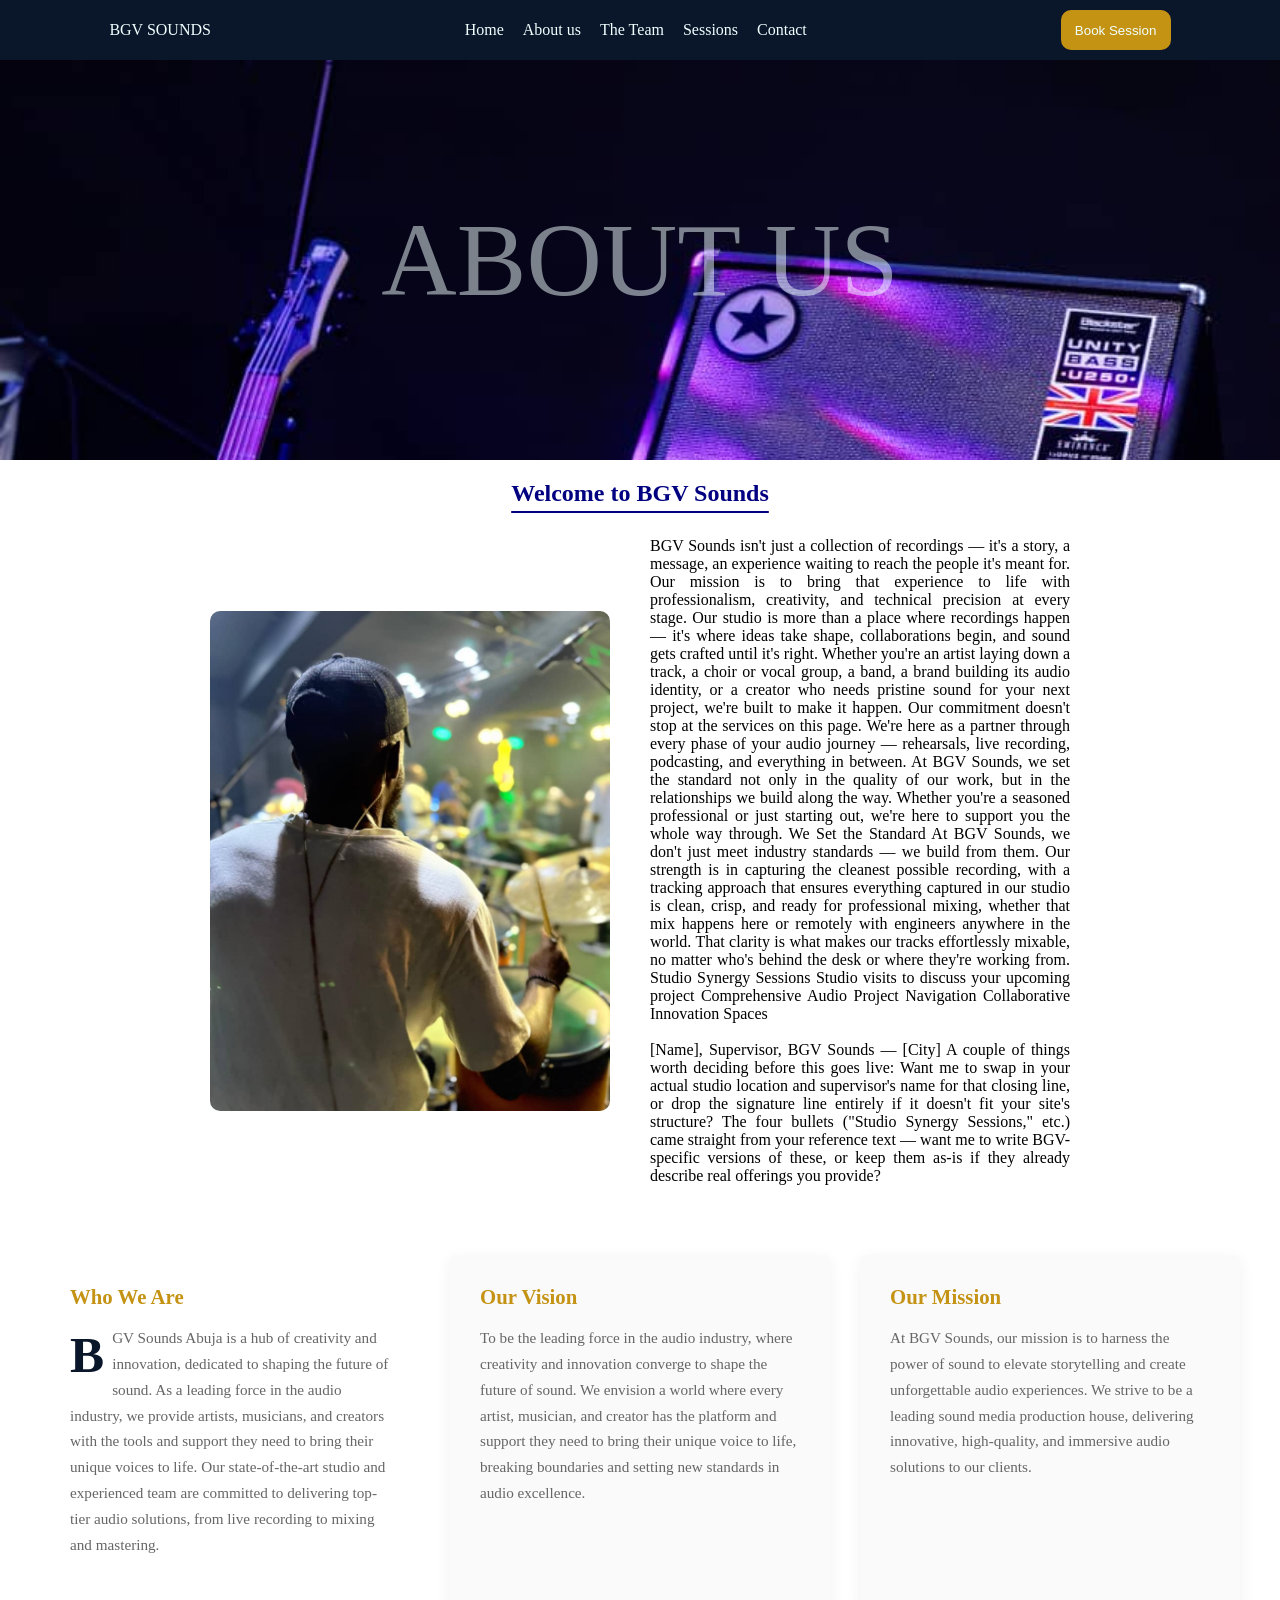
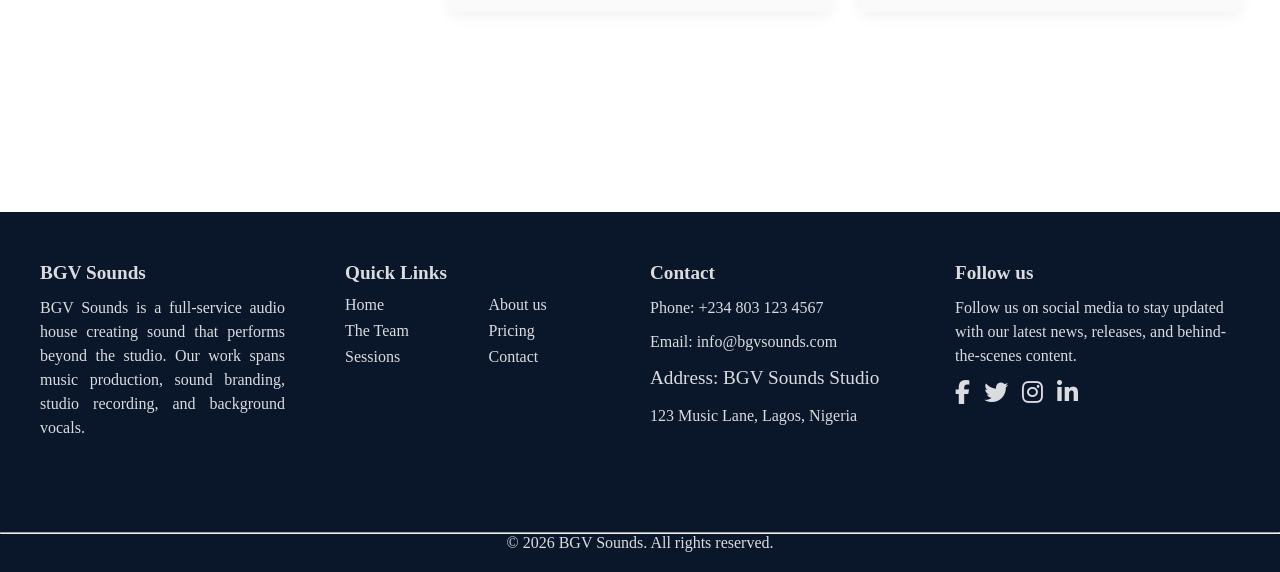
==== about.html @ fa3725f4 "update" ====
<!DOCTYPE html>
<html lang="en">
<head>
    <meta charset="UTF-8">
    <meta name="viewport" content="width=device-width, initial-scale=1.0">
    <title>BGV Sounds - About Us</title>
    <link rel="stylesheet" href="about.css">
    <link rel="shortcut icon" href="logo.JPG.jpeg" type="image/x-icon">
    <link rel="preconnect" href="https://fonts.googleapis.com">
    <link rel="preconnect" href="https://fonts.gstatic.com" crossorigin>
    <link href="https://fonts.googleapis.com/css2?family=Cedarville+Cursive&family=Lato:ital,wght@0,100;0,300;0,400;0,700;0,900;1,100;1,300;1,400;1,700;1,900&display=swap" rel="stylesheet">
    <link rel="stylesheet" href="https://cdnjs.cloudflare.com/ajax/libs/font-awesome/6.5.2/css/all.min.css" />

</head>
<body>
    <nav>
        <input type="checkbox" id="nav-toggle" class="nav-toggle">
        <label for="nav-toggle" class="hamburger">
            <span></span>
            <span></span>
            <span></span>
        </label>

        <section class="navlogo">
            <ul>
                <li><a href="#hero">BGV SOUNDS</a></li>
            </ul>
        </section>

        <section class="nav nav-links">
            <ul>
                <li><a href="studio.html">Home</a></li>
                <li><a href="about.html">About us</a></li>
                <li><a href="team.html">The Team</a></li>
                <li><a href="sessions.html">Sessions</a></li>
                <li><a href="contact.html">Contact</a></li>
            </ul>
        </section>

        <section class="nav">
            <button type="button" class="sess">Book Session</button>
        </section>
    </nav>
</header>

<!-- Hero Section -->
<div id="hero">
    
      <p class="text"> ABOUT US</p> 
</div>
<!-- About Section -->
    <div class="about-wrapper">
        <h2 class="h2">Welcome to BGV Sounds</h2>


        <section class="about-section">
            
        <img src="IMG_19.JPG.jpeg" alt="...">
            <section class="about">
            BGV Sounds isn't just a collection of recordings — it's a story, a message, an experience waiting to reach the people it's meant for. Our mission is to bring that experience to life with professionalism, creativity, and technical precision at every stage.

                Our studio is more than a place where recordings happen — it's where ideas take shape, collaborations begin, and sound gets crafted until it's right. Whether you're an artist laying down a track, a choir or vocal group, a band, a brand building its audio identity, or a creator who needs pristine sound for your next project, we're built to make it happen.

                Our commitment doesn't stop at the services on this page. We're here as a partner through every phase of your audio journey — rehearsals, live recording, podcasting, and everything in between. At BGV Sounds, we set the standard not only in the quality of our work, but in the relationships we build along the way. Whether you're a seasoned professional or just starting out, we're here to support you the whole way through.

                We Set the Standard

                At BGV Sounds, we don't just meet industry standards — we build from them. Our strength is in capturing the cleanest possible recording, with a tracking approach that ensures everything captured in our studio is clean, crisp, and ready for professional mixing, whether that mix happens here or remotely with engineers anywhere in the world. That clarity is what makes our tracks effortlessly mixable, no matter who's behind the desk or where they're working from.

                Studio Synergy Sessions
                Studio visits to discuss your upcoming project
                Comprehensive Audio Project Navigation
                Collaborative Innovation Spaces

                <br><br>
                [Name], Supervisor, BGV Sounds — [City]

                A couple of things worth deciding before this goes live:

                Want me to swap in your actual studio location and supervisor's name for that closing line, or drop the signature line entirely if it doesn't fit your site's structure?
                The four bullets ("Studio Synergy Sessions," etc.) came straight from your reference text — want me to write BGV-specific versions of these, or keep them as-is if they already describe real offerings you provide?
            </section>
        </section>
    </div>

    <div class="who-we-are">
        <section class="wwa-card">
            <h3>Who We Are</h3>
            <p class="drop-cap">BGV Sounds Abuja is a hub of creativity and innovation, dedicated to shaping the future of sound. As a leading force in the audio industry, we provide artists, musicians, and creators with the tools and support they need to bring their unique voices to life. Our state-of-the-art studio and experienced team are committed to delivering top-tier audio solutions, from live recording to mixing and mastering.</p>
          
        </section>

        <section class="wwa-card">
            <h3>Our Vision</h3>
            <p>To be the leading force in the audio industry, where creativity and innovation converge to shape the future of sound. We envision a world where every artist, musician, and creator has the platform and support they need to bring their unique voice to life, breaking boundaries and setting new standards in audio excellence.</p>
          
        </section>

        <section class="wwa-card">
            <h3>Our Mission</h3>
            <p>At BGV Sounds, our mission is to harness the power of sound to elevate storytelling and create unforgettable audio experiences. We strive to be a leading sound media production house, delivering innovative, high-quality, and immersive audio solutions to our clients.</p>
          
        </section>
    </div>


     <footer>
        <div id="footer">
    <section class="foot1">
        <h2 class="contact">BGV Sounds</h2>
        <p class="about-text">BGV Sounds is a full-service audio house creating sound that performs beyond the studio. Our work spans music production, sound branding, studio recording, and background vocals.</p>
    </section>

    <section class="foot2">
        <h2 class="contact">Quick Links</h2>
        <ul class="link-grid">
            <li><a href="#hero">Home</a></li>
            <li><a href="#about">About us</a></li>
            <li><a href="#team">The Team</a></li>
            <li><a href="#pricing">Pricing</a></li>
            <li><a href="#sessions">Sessions</a></li>
            <li><a href="#contact">Contact</a></li>
        </ul>
    </section>

    <section class="foot1">
        <h2 class="contact">Contact</h2>
        <p>Phone: +234 803 123 4567</p>
        <p>Email: info@bgvsounds.com</p>
        <p class="contact">Address: BGV Sounds Studio</p>
        <p>123 Music Lane, Lagos, Nigeria</p>
    </section>

    <section class="foot1">
        <h2 class="contact">Follow us</h2>
        <p>Follow us on social media to stay updated with our latest news, releases, and behind-the-scenes content.</p>
        <section class="social-icons">
            <a href="https://www.facebook.com/BGV-Sounds-123456789" target="_blank" rel="noopener"><i class="fab fa-facebook-f"></i></a>
            <a href="https://twitter.com/BGV_Sounds" target="_blank" rel="noopener"><i class="fab fa-twitter"></i></a>
            <a href="https://www.instagram.com/BGV_Sounds/" target="_blank" rel="noopener"><i class="fab fa-instagram"></i></a>
            <a href="https://www.linkedin.com/company/bgv-sounds/" target="_blank" rel="noopener"><i class="fab fa-linkedin-in"></i></a>
        </section>
    </section>
</div>

    <section class="copyright">
        <hr>
        <p>&copy; 2026 BGV Sounds. All rights reserved.</p>
    </section>
</footer>

</body>
</html>
---- about.css ----
*{
    margin: 0;
    padding: 0;
}
html{
    scroll-behavior: smooth;
}
.lato-thin {
  font-family: "Lato", sans-serif;
  font-weight: 100;
  font-style: normal;
}

.lato-light {
  font-family: "Lato", sans-serif;
  font-weight: 300;
  font-style: normal;
}

.lato-regular {
  font-family: "Lato", sans-serif;
  font-weight: 400;
  font-style: normal;
}

.lato-bold {
  font-family: "Lato", sans-serif;
  font-weight: 700;
  font-style: normal;
}

.lato-black {
  font-family: "Lato", sans-serif;
  font-weight: 900;
  font-style: normal;
}

.lato-thin-italic {
  font-family: "Lato", sans-serif;
  font-weight: 100;
  font-style: italic;
}

.lato-light-italic {
  font-family: "Lato", sans-serif;
  font-weight: 300;
  font-style: italic;
}

.lato-regular-italic {
  font-family: "Lato", sans-serif;
  font-weight: 400;
  font-style: italic;
}

.lato-bold-italic {
  font-family: "Lato", sans-serif;
  font-weight: 700;
  font-style: italic;
}

.lato-black-italic {
  font-family: "Lato", sans-serif;
  font-weight: 900;
  font-style: italic;
}

/* navbar */
nav,.nav{
    height: 50px;
    background-color: rgba(10, 22, 42, 1) ;
    display: flex;
    justify-content: space-around;
    align-items: center;
    gap: 20px;
    position: sticky;
    top: 0px;

}
ul li{
  list-style: none;
  display: inline-block;
  margin-right: 15px;
  
}
.navb a{
  color:azure ;
  text-underline-offset: 2px;
  text-decoration-color: transparent;
  transition: text-underline-offset 0.3s ease, text-decoration-color 0.3s ease;

}
.navb a:hover{
    color:rgb(207, 222, 222) ;
    text-underline-offset: 6px;
  text-decoration-color: currentColor;
    
}
.navlogo a{
  color:azure ;
  text-underline-offset: 2px;
  text-decoration-color: transparent;
  transition: text-underline-offset 0.3s ease, text-decoration-color 0.3s ease;

}
.navlogo a:hover{
    color:rgb(207, 222, 222) ;
    text-underline-offset: 6px;
  text-decoration-color: currentColor;
    
}

.nav-links a{
  color:azure ;
  text-underline-offset: 2px;
  text-decoration-color: transparent;
  transition: text-underline-offset 0.3s ease, text-decoration-color 0.3s ease;

}
.nav-links a:hover{
    color:rgb(207, 222, 222) ;
    text-underline-offset: 6px;
  text-decoration-color: currentColor;
    
}

.sess{
    text-decoration: none;
    color:azure ;
    padding: 2px;
    background-color: rgb(197, 147, 20);
    border: 2px solid rgb(197, 147, 20);
}
.sess:hover{
    background-color:rgb(181, 134, 13) ;
}
nav{
  position: fixed;
  top: 0;
  left: 0;
  width: 100%;
  height: 60px;     
  z-index: 1000;
}
button{
  height: 40px;
  width: 110px;
  border-radius: 10px;
}


.nav-toggle{
    display: none;
}

/* Hamburger icon */
.hamburger{
    display: none;
    flex-direction: column;
    justify-content: space-between;
    width: 28px;
    height: 20px;
    cursor: pointer;
    z-index: 1001;
}

.hamburger span{
    display: block;
    height: 3px;
    width: 100%;
    background-color: azure;
    border-radius: 2px;
    transition: transform 0.3s ease, opacity 0.3s ease;
}


.nav-toggle:checked ~ .hamburger span:nth-child(1){
    transform: translateY(8.5px) rotate(45deg);
}
.nav-toggle:checked ~ .hamburger span:nth-child(2){
    opacity: 0;
}
.nav-toggle:checked ~ .hamburger span:nth-child(3){
    transform: translateY(-8.5px) rotate(-45deg);
}

/* Responsive behavior */
@media (max-width: 768px){
    .hamburger{
        display: flex;
    }

    .navb{
        position: fixed;
        top: 60px;
        left: 0;
        width: 100%;
        flex-direction: column;
        align-items: center;
        gap: 0;
        background-color: rgba(10, 22, 42, 1);
        max-height: 0;
        overflow: hidden;
        transition: max-height 0.4s ease;
    }

    .navb li{
        margin-right: 0;
        width: 100%;
        text-align: center;
        padding: 15px 0;
    }

    
    .nav-toggle:checked ~ .navb{
        max-height: 400px; 
    }
}

 /* hero section */
#hero{
  position: relative;
  margin-top: 60px;  
  height: 400px;
  z-index: 1;
  background: url(IMG_02.JPG.jpeg);
  background-repeat: no-repeat;
    background-size: cover;
}

#hero .text{
  position: absolute;
  top: 50%;
  left: 50%;
  transform: translate(-50%, -50%);
  color: azure;
  text-align: center;
  font-size: clamp(2.5rem, 0.83rem + 7.12vw, 9.375rem);
  opacity: 0.5;
}

/* about */
   .about-wrapper{
    max-width: 900px;
    margin: 0 auto;
    padding: 0 20px;
}
 .h2{
  text-align: center;
  text-decoration: underline;
  text-underline-offset: 10px;
  color: navy;
  margin: 20px 0px 20px 0px;
}
      

.about-section{
    display: flex;
    align-items: center;
    gap: 40px;
    max-width: 900px;
    margin: 0 auto;
    padding: 10px 20px;
}

.about-section img{ 
    width: 400px;
    height: 500px;
    border-radius: 10px;
    flex-shrink: 0;
}

.about{
    width: 900px;
    text-align: justify;
}
.about p{
    font-size: 1rem;       
    line-height: 1.6;       
    height: 900px;
    overflow: hidden;      
    
}

.signature{
    margin-top: calc(1.6em * 3); 
}

.who-we-are{
    display: grid;
    grid-template-columns: repeat(3, 1fr);
    gap: 30px;
    max-width: 1200px;
    margin: 60px auto;
    padding: 0 20px;
}

.wwa-card{
    padding: 30px;
    border-radius: 6px;
}

.wwa-card:not(:first-child){
    background-color: #FAFAFA;
    box-shadow: 0 4px 16px rgba(10, 22, 42, 0.06);
}

.wwa-card h3{
    color: rgb(197, 147, 20); /* your gold accent, standing in for the reference's purple */
    font-size: 1.3rem;
    margin-bottom: 16px;
}

.wwa-card p{
    color: #666;
    font-size: 0.95rem;
    line-height: 1.7;
    margin-bottom: 24px;
}

/* Drop cap on the first card's opening letter, matching the reference */
.wwa-card p.drop-cap::first-letter{
    float: left;
    font-size: 3.2rem;
    line-height: 1;
    font-weight: 700;
    padding-right: 8px;
    padding-top: 4px;
    color: rgba(10, 22, 42, 1); /* your navy */
}

.read-more{
    display: inline-flex;
    align-items: center;
    gap: 6px;
    color: #666;
    text-decoration: none;
    font-size: 0.85rem;
    font-weight: 600;
    letter-spacing: 0.5px;
    text-transform: uppercase;
    padding-bottom: 16px;
    border-bottom: 1px solid #E0E0E0;
    width: 100%;
}

.read-more::before{
    content: "▶";
    font-size: 0.6rem;
    color: rgb(197, 147, 20);
}

.read-more:hover{
    color: rgba(10, 22, 42, 1);
}

@media (max-width: 900px){
    .who-we-are{
        grid-template-columns: 1fr;
    }
}

/* FOOTER */
#footer{
  display: grid;
  grid-template-columns: repeat(4, 1fr);
  gap: 20px;
  height: auto;
  min-height: 200px;
  padding: 50px 40px;
  margin-top: 200px;
  background-color: rgba(10, 22, 42, 1);
}

#footer section p,
#footer section a{
  color: rgba(255, 255, 255, 0.85);
}

#footer .contact{
  color: rgba(255, 255, 255, 0.85);
  margin-bottom: 12px;
  font-size: 1.2rem;
}

.about-text{
  text-align: justify;
  font-size: 0.95rem;
  line-height: 1.5;
  color: rgba(255, 255, 255, 0.85);
  margin-right: 40px;
}
#footer p{
  margin-bottom: 10px;
  font-size: 1rem;
  line-height: 1.5;
}

.link-grid{
  display: grid;
  grid-template-columns: repeat(2, 1fr);
  gap: 8px 2px;
  padding: 0;
}

.link-grid li{
  list-style: none;
}

.link-grid a{
  text-decoration: none;
  transition: color 0.2s ease;
}

.link-grid a:hover{
  color: rgb(197, 147, 20);
}

.social-icons{
  display: flex;
  gap: 14px;
  margin-top: 12px;
}

.fab{
  color: rgba(255, 255, 255, 0.85);
  font-size: 1.5rem;
  transition: color 0.2s ease;
}

.social-icons a:hover .fab{
  color: rgb(197, 147, 20);
}


/* COPYRIGHT SECTION */

.copyright{
background-color: rgba(10, 22, 42, 1);
color: rgba(255, 255, 255, 0.85);
  width: 100%;
  text-align: center;
  padding: 20px 0;
}



 /* Large desktops / high-res monitors */
@media (max-width: 1536px){  .about-wrapper,
    .about-section{
        max-width: 1100px;
    }
    #hero .text{
        font-size: clamp(2.5rem, 0.83rem + 7.12vw, 9.375rem);
    }
}

/* Standard desktops / laptops */
 @media (max-width: 1280px){
    .about-wrapper,
    .about-section{
        max-width: 900px;
    }
    #hero .text{
        font-size: clamp(2.5rem, 0.83rem + 7.12vw, 9.375rem);
    }
}

/* Small laptops / tablets in landscape */
@media (max-width: 1024px){
  
   .hamburger{
        display: flex;
    }

    .nav-links{
        position: fixed;
        top: 60px;
        left: 0;
        width: 100%;
        height: auto;
        background-color: rgba(10, 22, 42, 1);
        max-height: 0;
        overflow: hidden;
        transition: max-height 0.4s ease;
    }

    .nav-links ul{
        display: flex;
        flex-direction: column;
        align-items: center;
    }

    .nav-links li{
        list-style: none;
        width: 100%;
        text-align: center;
        padding: 15px 0;
        ;
    }

    .nav-links a{
        color: azure;
        text-decoration: none;
    }
    .navlogo ul li a{
        color: azure;
        text-decoration: none;
    }

    .nav-toggle:checked ~ .nav-links{
        max-height: 400px;
    }

    /* hero */
    #hero{
        height: 300px;
        width: 100%;
    }
    #hero .text{
      position: absolute;
        opacity: 0.5;
        font-size: clamp(2.5rem, 0.83rem + 7.12vw, 9.375rem);
        top: 40%;
        left: 50%;
    }
/* about */
   .about-wrapper{
    max-width: 768px;
    margin: 0 auto;
    padding: 0 20px;
}
 .h2{
  text-align: center;
  text-decoration: underline;
  text-underline-offset: 10px;
  color: navy;
  margin: 10px 0px 10px 0px;
}
      

.about-section{
    display: flex;
    align-items: center;
    gap: 40px;
    max-width: 768px;
    margin: 0 auto;
    padding: 0px 20px;
}

.about-section img{ 
    width: 300px;
    height: 500px;
    border-radius: 10px;
    flex-shrink: 0;
}

.about{
    width: 500px;
    text-align: justify;
}

  .strength{
    height: auto;
  }
  .strength .h2{
    margin-bottom: 20px;
  }
  .strength .specifics{
    grid-template-columns:repeat(2,1fr);
    gap: 20px;
  }
  
 }

/* Tablets in portrait */
@media (max-width: 768px){
   .hamburger{
        display: flex;
    }

    .nav-links{
        position: fixed;
        top: 60px;
        left: 0;
        width: 100%;
        height: auto;
        background-color: rgba(10, 22, 42, 1);
        max-height: 0;
        overflow: hidden;
        transition: max-height 0.4s ease;
    }

    .nav-links ul{
        display: flex;
        flex-direction: column;
        align-items: center;
    }

    .nav-links li{
        list-style: none;
        width: 100%;
        text-align: center;
        padding: 15px 0;
        ;
    }

    .nav-links a{
        color: azure;
        text-decoration: none;
    }
    .navlogo ul li a{
        color: azure;
        text-decoration: none;
    }

    .nav-toggle:checked ~ .nav-links{
        max-height: 400px;
    }

    /* hero */
    #hero{
        height: 300px;
        width: 100%;
    }
    #hero .text{
      position: absolute;
        opacity: 0.5;
        font-size:clamp(2.5rem, 0.83rem + 7.12vw, 9.375rem);
        top: 40%;
        left: 50%;
    }
/* about */
   .about-wrapper{
    max-width: 768px;
    margin: 0 auto;
    padding: 0 20px;
}
 .h2{
  text-align: center;
  text-decoration: underline;
  text-underline-offset: 10px;
  color: navy;
  margin: 20px 0px 20px 0px;
}
      

.about-section{
    display: flex;
    align-items: center;
    gap: 40px;
    max-width: 768px;
    margin: 0 auto;
    padding: 0px 20px;
}

.about-section img{ 
    width: 300px;
    height: 500px;
    border-radius: 10px;
    flex-shrink: 0;
}

.about{
    width: 500px;
    text-align: justify;
}

  .strength{
    height: auto;
  }
  .strength .h2{
    margin-bottom: 20px;
  }
  .strength .specifics{
    grid-template-columns:repeat(2,1fr);
    gap: 20px;
  }
  
 }



/* phones */

@media (max-width: 576px){
    .hamburger{
        display: flex;
    }

    .nav-links{
        position: fixed;
        top: 60px;
        left: 0;
        width: 100%;
        height: auto;
        background-color: rgba(10, 22, 42, 1);
        max-height: 0;
        overflow: hidden;
        transition: max-height 0.4s ease;
    }

    .nav-links ul{
        display: flex;
        flex-direction: column;
        align-items: center;
    }

    .nav-links li{
        list-style: none;
        width: 100%;
        text-align: center;
        padding: 15px 0;
        ;
    }

    .nav-links a{
        color: azure;
        text-decoration: none;
    }
    .navlogo ul li a{
        color: azure;
        text-decoration: none;
    }

    .nav-toggle:checked ~ .nav-links{
        max-height: 400px;
    }

    /* hero */
    #hero{
        height: 300px;
        width: 100%;
    }
    #hero .text{
      position: absolute;
        opacity: 0.5;
        font-size:clamp(2.5rem, 0.83rem + 7.12vw, 9.375rem);
        top: 40%;
        left: 47%;
            
    }
    /* about */
    #about{
      width: 100%;
  }
  .about-section{
    display: flex;
    flex-direction: column;
    text-align: center;
  }
  .about-section img{
    width: 100%;
    height: auto;
  }
  .about-section .about{
    width: 100%;
  }

  .strength{
    height: auto;
  }
  .strength .h2{
    margin-bottom: 20px;
  }
  .strength .specifics{
    grid-template-columns: 1fr;
    gap: 20px;
  }

  /* footer */
 #footer{
    grid-template-columns: repeat(2, 1fr);
  }
  .about-text{
    margin-right: 0;
    height: auto;
  }
  .copyright{
    font-size: 0.8rem;
  }
}

/* small phones */

@media (max-width: 375px){
   .hamburger{
        display: flex;
    }

    .nav-links{
        position: fixed;
        top: 60px;
        left: 0;
        width: 100%;
        height: auto;
        background-color: rgba(10, 22, 42, 1);
        max-height: 0;
        overflow: hidden;
        transition: max-height 0.4s ease;
    }

    .nav-links ul{
        display: flex;
        flex-direction: column;
        align-items: center;
    }

    .nav-links li{
        list-style: none;
        width: 100%;
        text-align: center;
        padding: 15px 0;
        ;
    }

    .nav-links a{
        color: azure;
        text-decoration: none;
    }
    .navlogo ul li a{
        color: azure;
        text-decoration: none;
    }

    .nav-toggle:checked ~ .nav-links{
        max-height: 400px;
    }

    /* hero */
    #hero{
        height: 300px;
        width: 100%;
    }
    #hero .text{
      position: absolute;
        opacity: 0.5;
        font-size:clamp(2.5rem, 0.83rem + 7.12vw, 9.375rem)  ;
        top: 40%;
        left: 6%;
    }

    /* about */
    #about{
      width: 100%;
  }
   /* about */
    #about{
      width: 100%;
  }
  .about-section{
    display: flex;
    flex-direction: column;
    text-align: center;
  }
  .about-section img{
    width: 100%;
    height: auto;
  }
  .about-section .about{
    width: 100%;
  }

  .strength{
    height: auto;
  }
  .strength .h2{
    margin-bottom: 20px;
  }
  .strength .specifics{
    grid-template-columns: 1fr;
    gap: 20px;
  }

  /* footer */
 #footer{
    grid-template-columns: repeat(2, 1fr);
  }
  .about-text{
    margin-right: 0;
    height: auto;
  }
  .copyright{
    font-size: 0.8rem;
  }
}

@media (max-width: 320px){
   .hamburger{
        display: flex;
    }

    .nav-links{
        position: fixed;
        top: 60px;
        left: 0;
        width: 100%;
        height: auto;
        background-color: rgba(10, 22, 42, 1);
        max-height: 0;
        overflow: hidden;
        transition: max-height 0.4s ease;
    }

    .nav-links ul{
        display: flex;
        flex-direction: column;
        align-items: center;
    }

    .nav-links li{
        list-style: none;
        width: 100%;
        text-align: center;
        padding: 15px 0;
        ;
    }

    .nav-links a{
        color: azure;
        text-decoration: none;
    }
    .navlogo ul li a{
        color: azure;
        text-decoration: none;
    }

    .nav-toggle:checked ~ .nav-links{
        max-height: 400px;
    }

    /* hero */
    #hero{
        height: 300px;
        width: 100%;
    }
    #hero .text{
      position: absolute;
        opacity: 0.5;
        font-size:clamp(2.5rem, 0.83rem + 7.12vw, 9.375rem)  ;
        top: 40%;
        left: 41%;
    }

    /* about */
    #about{
      width: 100%;
  }
   /* about */
    #about{
      width: 100%;
  }
  .about-section{
    display: flex;
    flex-direction: column;
    text-align: center;
  }
  .about-section img{
    width: 100%;
    height: auto;
  }
  .about-section .about{
    width: 100%;
  }

  .strength{
    height: auto;
  }
  .strength .h2{
    margin-bottom: 20px;
  }
  .strength .specifics{
    grid-template-columns: 1fr;
    gap: 20px;
  }

  /* footer */
 #footer{
    grid-template-columns: repeat(2, 1fr);
  }
  .about-text{
    margin-right: 0;
    height: auto;
  }
  .copyright{
    font-size: 0.8rem;
  }
}
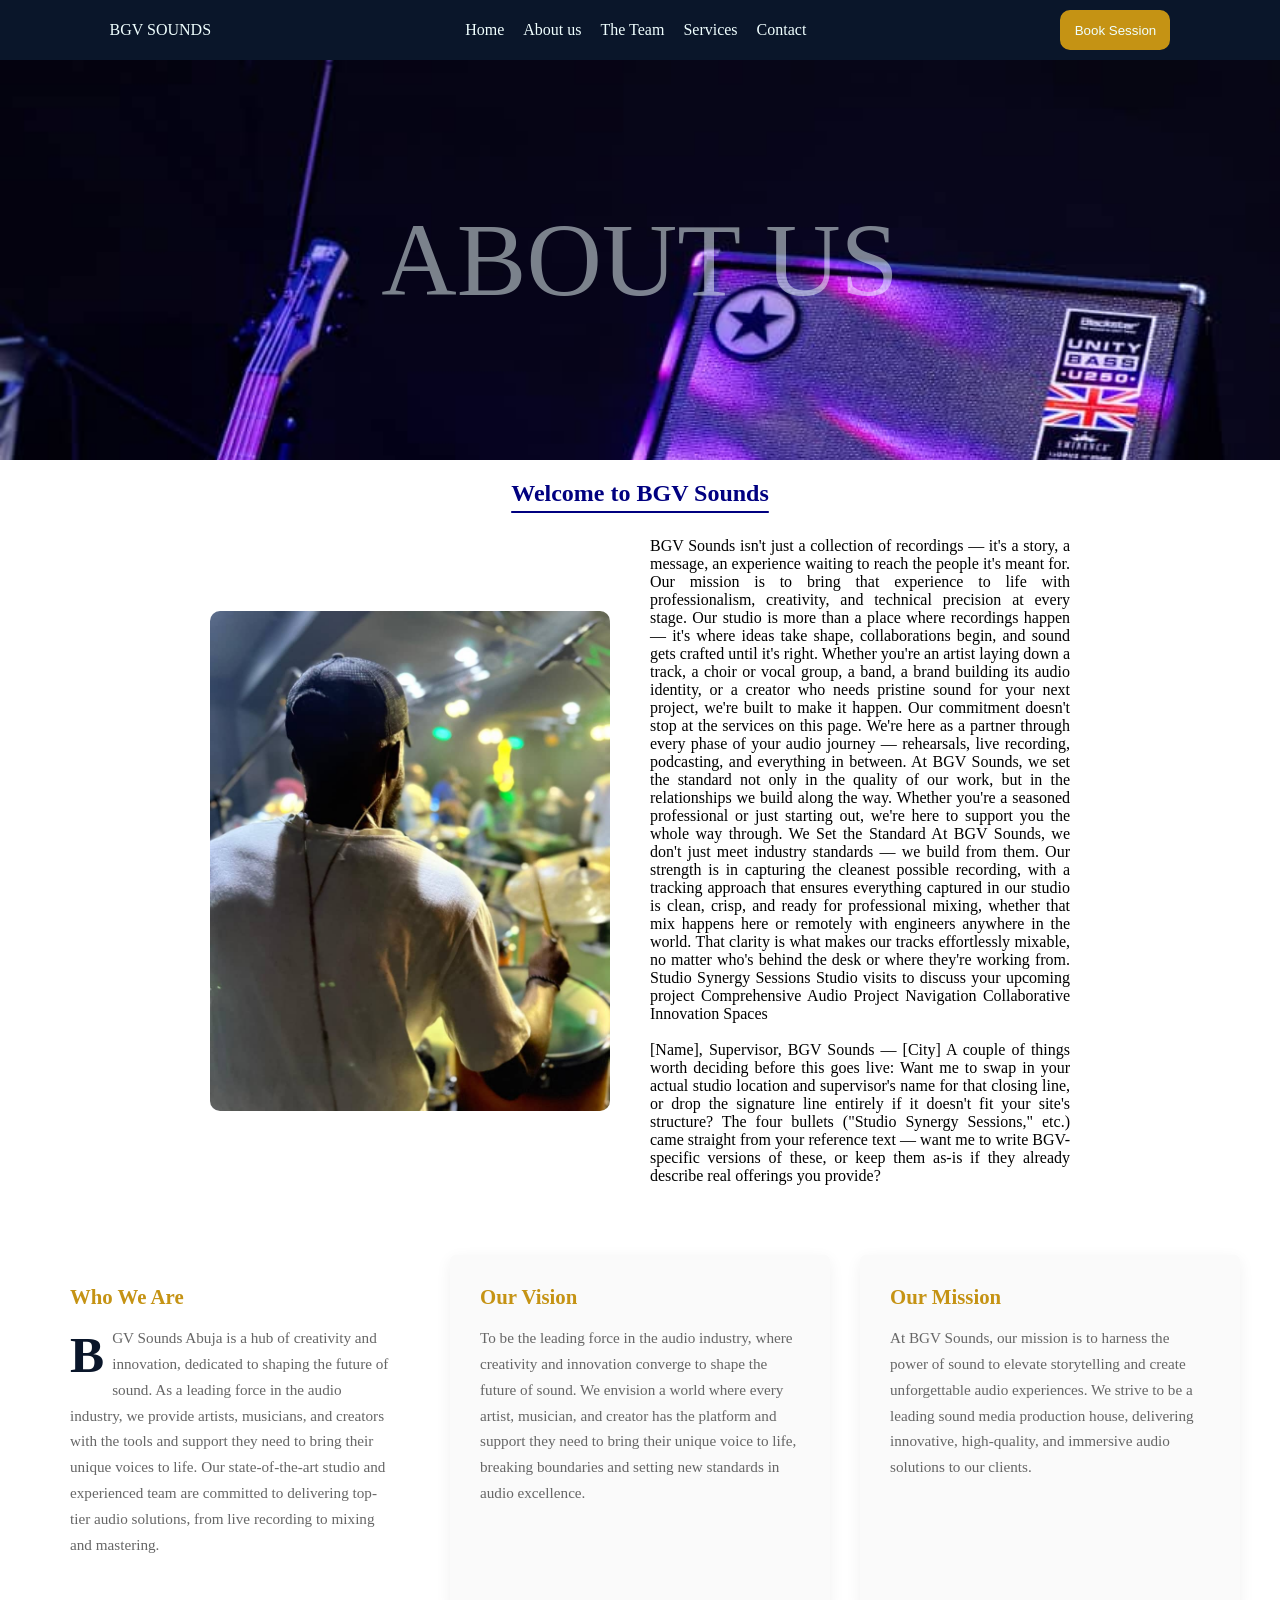
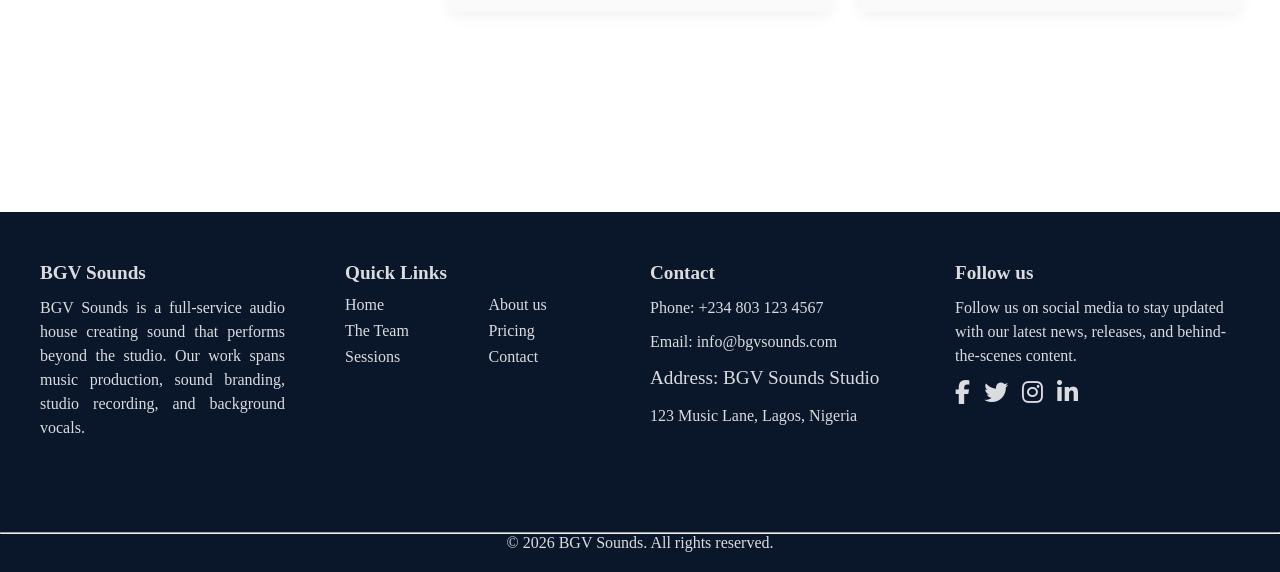
==== commit 5c7aade6: "update" ====
--- a/about.html
+++ b/about.html
@@ -32,7 +32,7 @@
                 <li><a href="studio.html">Home</a></li>
                 <li><a href="about.html">About us</a></li>
                 <li><a href="team.html">The Team</a></li>
-                <li><a href="sessions.html">Sessions</a></li>
+                <li><a href="services.html">Services</a></li>
                 <li><a href="contact.html">Contact</a></li>
             </ul>
         </section>
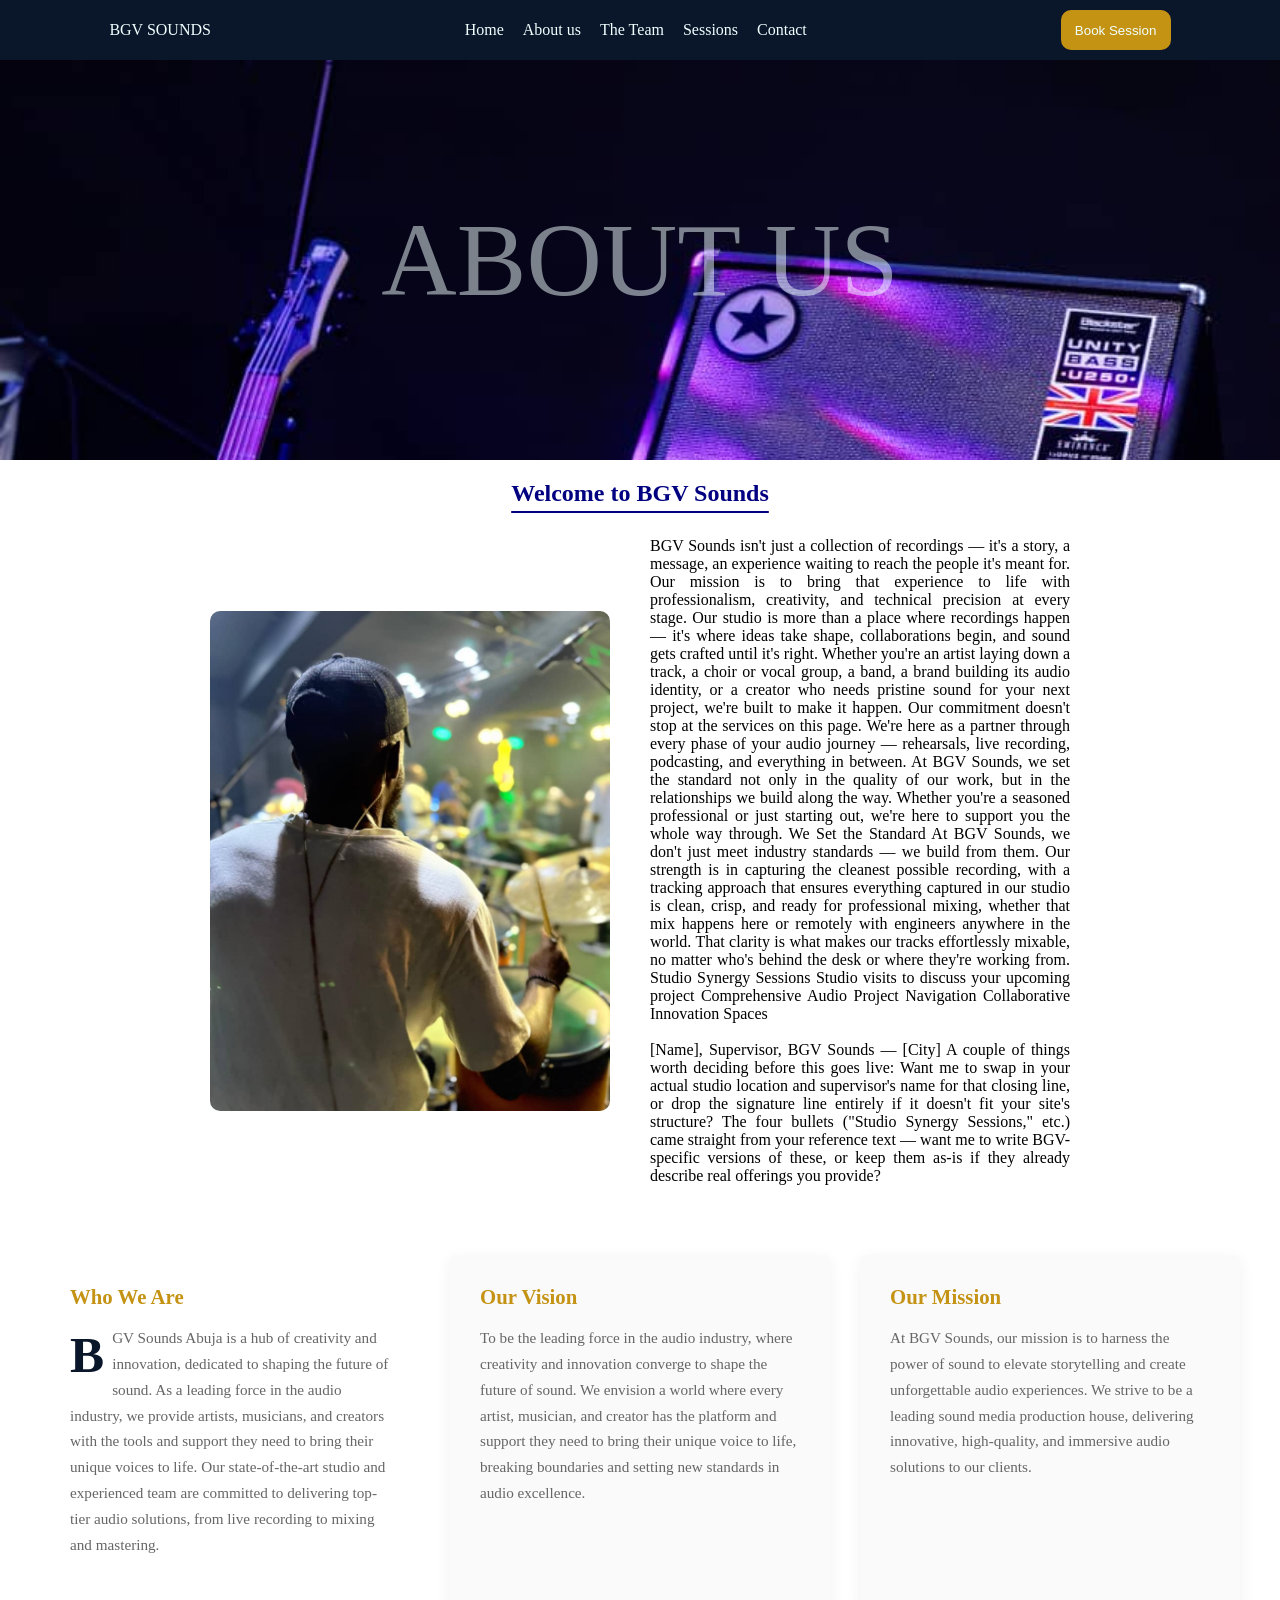
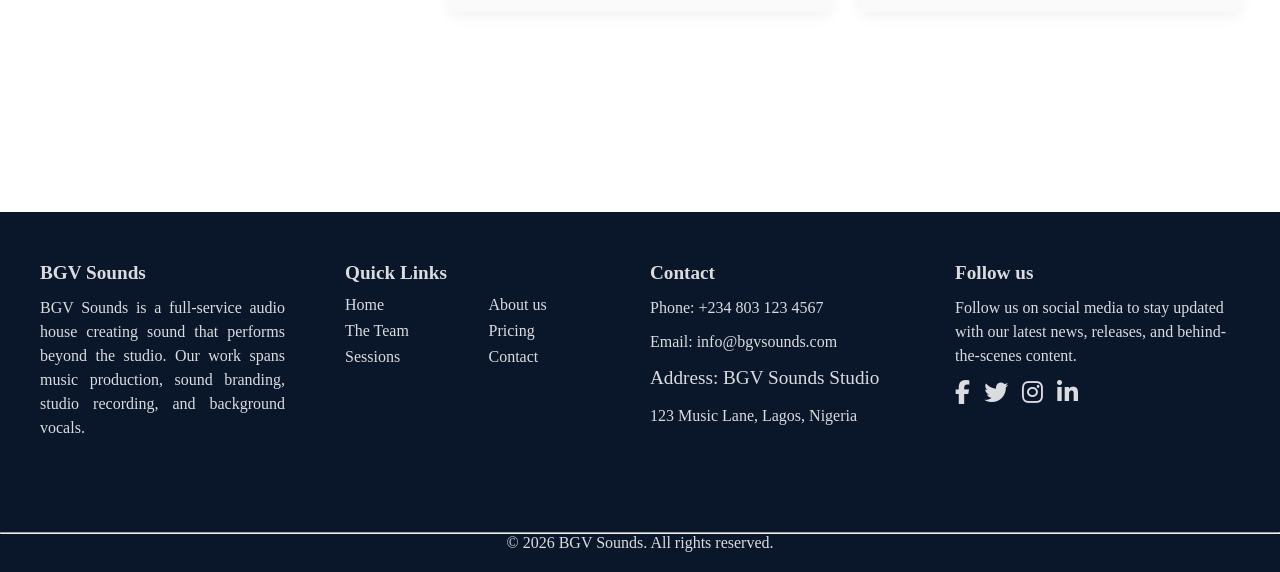
==== commit dbcfc4c4: "update" ====
--- a/about.html
+++ b/about.html
@@ -32,7 +32,7 @@
                 <li><a href="studio.html">Home</a></li>
                 <li><a href="about.html">About us</a></li>
                 <li><a href="team.html">The Team</a></li>
-                <li><a href="services.html">Services</a></li>
+                <li><a href="sessions.html">Sessions</a></li>
                 <li><a href="contact.html">Contact</a></li>
             </ul>
         </section>
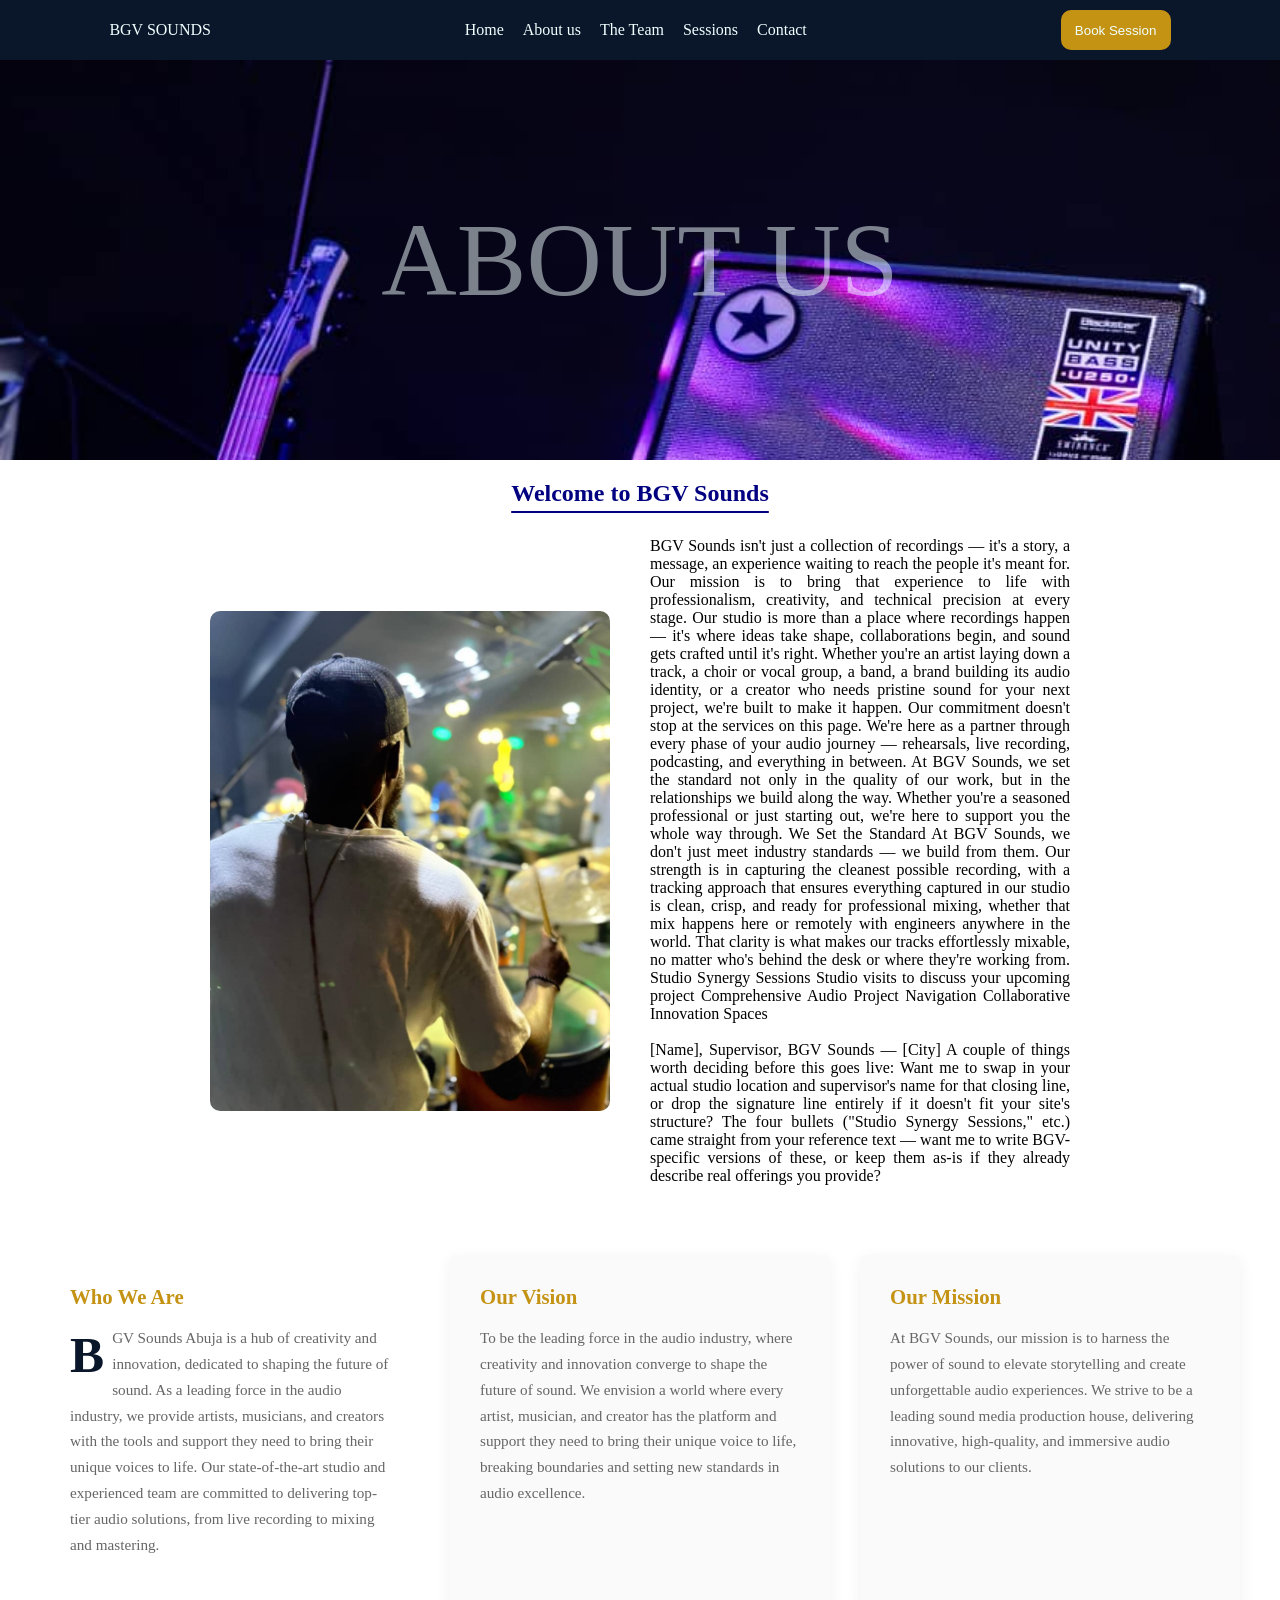
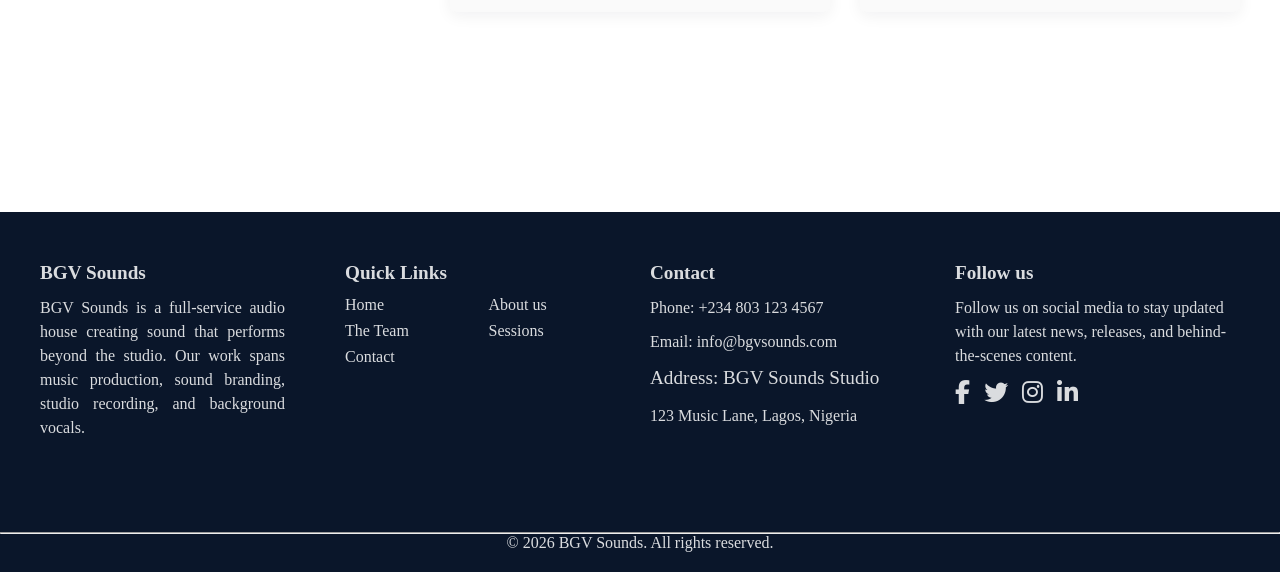
==== commit b999ae28: "update" ====
--- a/about.html
+++ b/about.html
@@ -114,12 +114,11 @@
     <section class="foot2">
         <h2 class="contact">Quick Links</h2>
         <ul class="link-grid">
-            <li><a href="#hero">Home</a></li>
-            <li><a href="#about">About us</a></li>
-            <li><a href="#team">The Team</a></li>
-            <li><a href="#pricing">Pricing</a></li>
-            <li><a href="#sessions">Sessions</a></li>
-            <li><a href="#contact">Contact</a></li>
+            <li><a href="studio.html">Home</a></li>
+            <li><a href="about.html">About us</a></li>
+            <li><a href="team.html">The Team</a></li>
+            <li><a href="sessions.html">Sessions</a></li>
+            <li><a href="contact.html">Contact</a></li>
         </ul>
     </section>
 
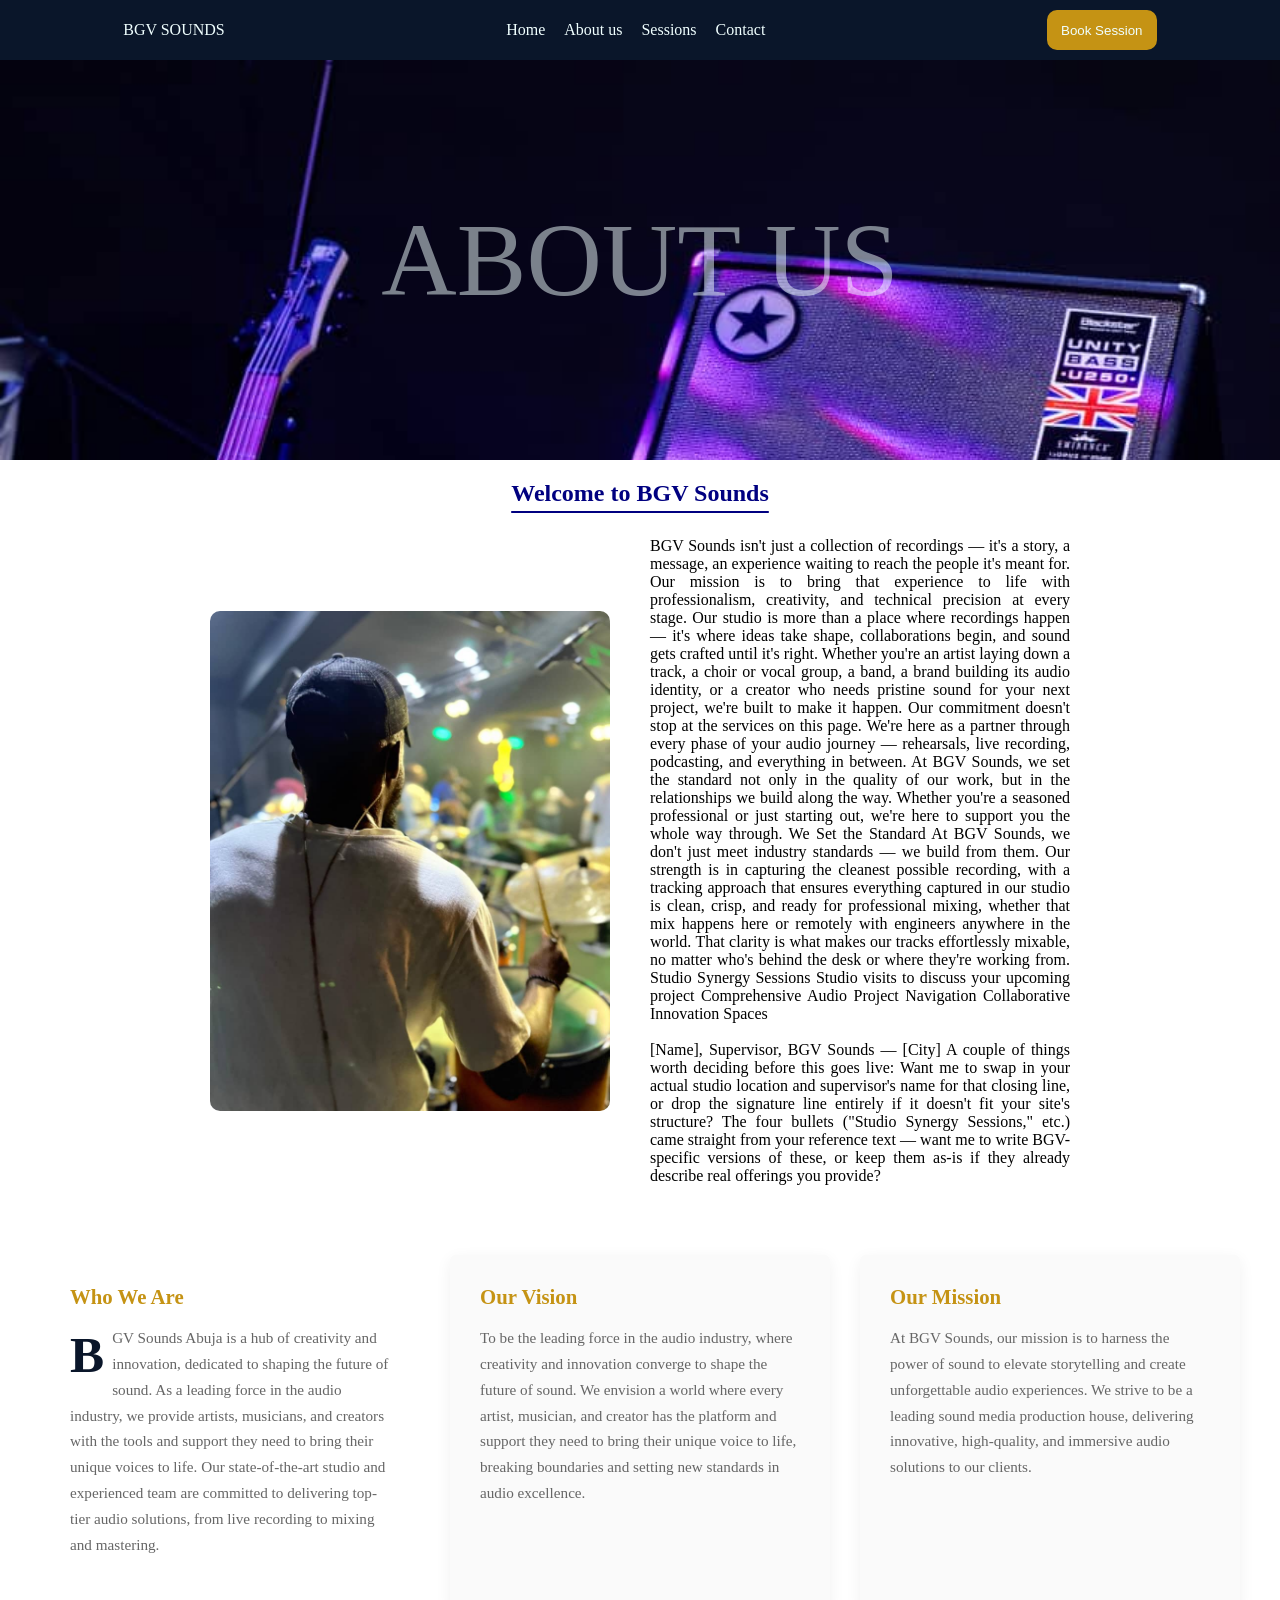
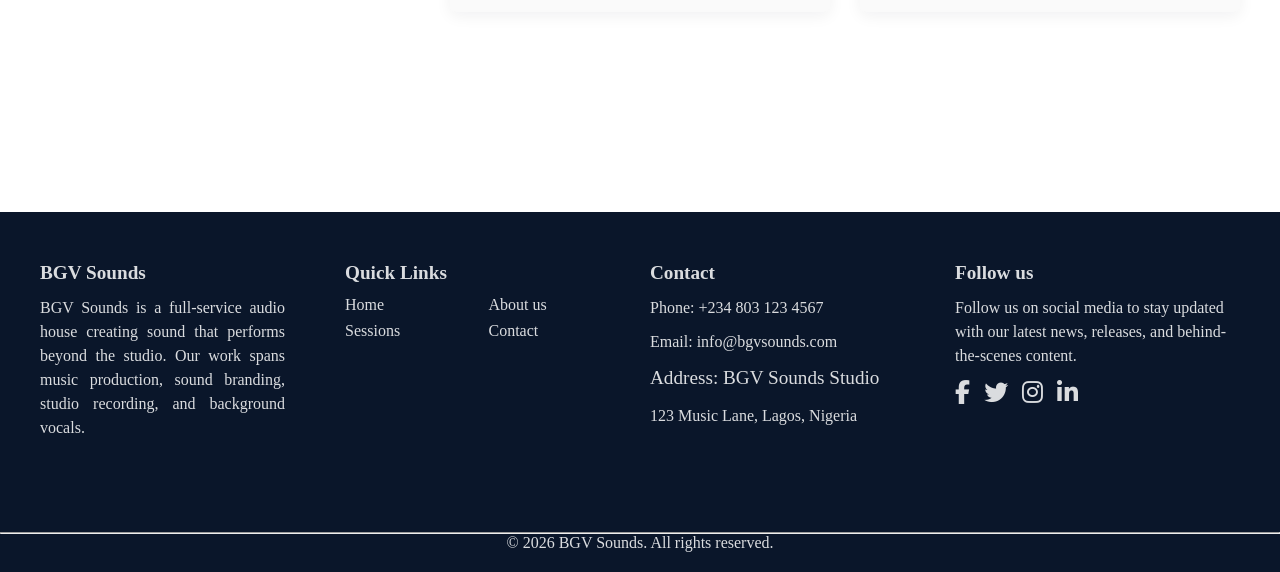
==== commit 05e3dbd1: "update footer links to point to index.html instead of studio.html and remove team.html link from foo" ====
--- a/about.html
+++ b/about.html
@@ -29,9 +29,8 @@
 
         <section class="nav nav-links">
             <ul>
-                <li><a href="studio.html">Home</a></li>
+                <li><a href="index.html">Home</a></li>
                 <li><a href="about.html">About us</a></li>
-                <li><a href="team.html">The Team</a></li>
                 <li><a href="sessions.html">Sessions</a></li>
                 <li><a href="contact.html">Contact</a></li>
             </ul>
@@ -114,9 +113,8 @@
     <section class="foot2">
         <h2 class="contact">Quick Links</h2>
         <ul class="link-grid">
-            <li><a href="studio.html">Home</a></li>
+            <li><a href="index.html">Home</a></li>
             <li><a href="about.html">About us</a></li>
-            <li><a href="team.html">The Team</a></li>
             <li><a href="sessions.html">Sessions</a></li>
             <li><a href="contact.html">Contact</a></li>
         </ul>
